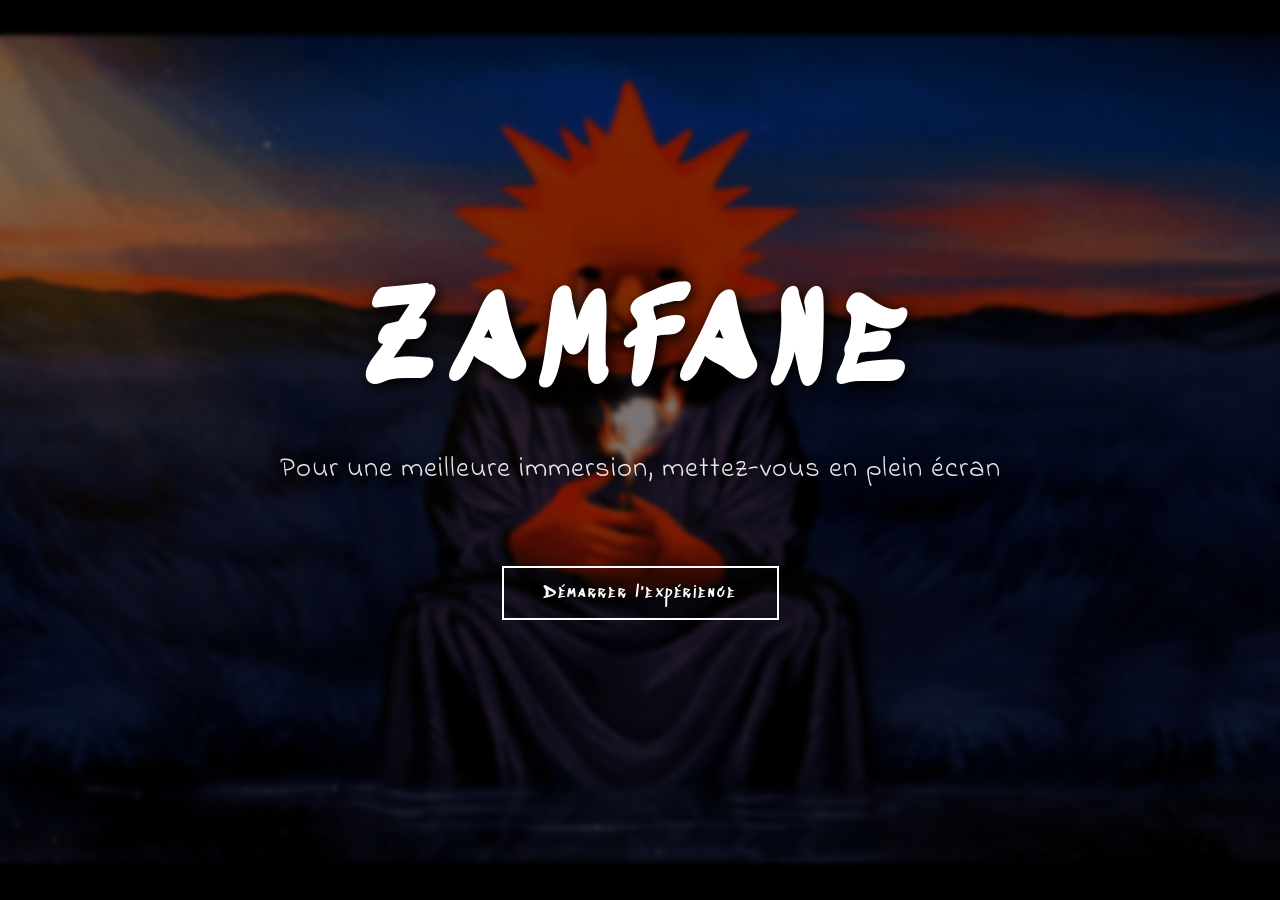
==== index.html @ 23b025a3 "index" ====
<!DOCTYPE html>
<html lang="fr">
<head>
    <meta name="viewport" content="width=device-width, initial-scale=1">
    <link href="https://fonts.googleapis.com/css2?family=Sedgwick+Ave+Display&family=Indie+Flower&display=swap" rel="stylesheet">
    <title>ZAMFANE</title>
    <link rel="stylesheet" href="css/style.css">
</head>
<body>
    <div class="overlay"></div>
    <div class="content">
        <h1>ZAMFANE</h1>

        <p class="fullscreen-text">
            Pour une meilleure immersion, mettez-vous en plein écran
        </p>

        <a href="html/page1.html" class="btn">Démarrer l'expérience</a>
    </div>
</body>
</html>
---- css/style.css ----
* {
    margin: 0;
    padding: 0;
    box-sizing: border-box;
}
body {
    height: 100vh;
    display: flex;
    justify-content: center;
    align-items: center;

    background-image: url("../images/solsad.gif");
    background-size: cover;
    background-position: center;
    background-repeat: no-repeat;

    font-family: 'Sedgwick Ave Display', cursive;
    color: white;
    letter-spacing: 3px;
    text-shadow: 4px 4px 15px rgba(0,0,0,1);

    position: relative;
}
.overlay {
    position: absolute;
    inset: 0;
    background: rgba(0,0,0,0.5);
    backdrop-filter: blur(2.5px);
}
.content {
    position: relative;
    text-align: center;
    z-index: 1;
}
h1 {
    font-size: 7rem;
    letter-spacing: 15px;
    text-transform: uppercase;
    text-shadow: 4px 4px 15px rgba(0,0,0,1);
}
.btn {
    display: inline-block;
    margin-top: 40px;
    padding: 15px 40px;

    font-size: 1rem;
    letter-spacing: 2px;
    text-decoration: none;

    color: white;
    border: 2px solid white;
    background: transparent;

    transition: all 0.3s ease;
}
.btn:hover {
    background: white;
    color: black;
}
.fullscreen-text {
    margin: 28px 0 36px;
    font-family: 'Indie Flower', cursive;
    font-size: 1.8rem;
    letter-spacing: 1px;
    opacity: 0.9;
    text-shadow: 3px 3px 12px rgba(0,0,0,1);
}
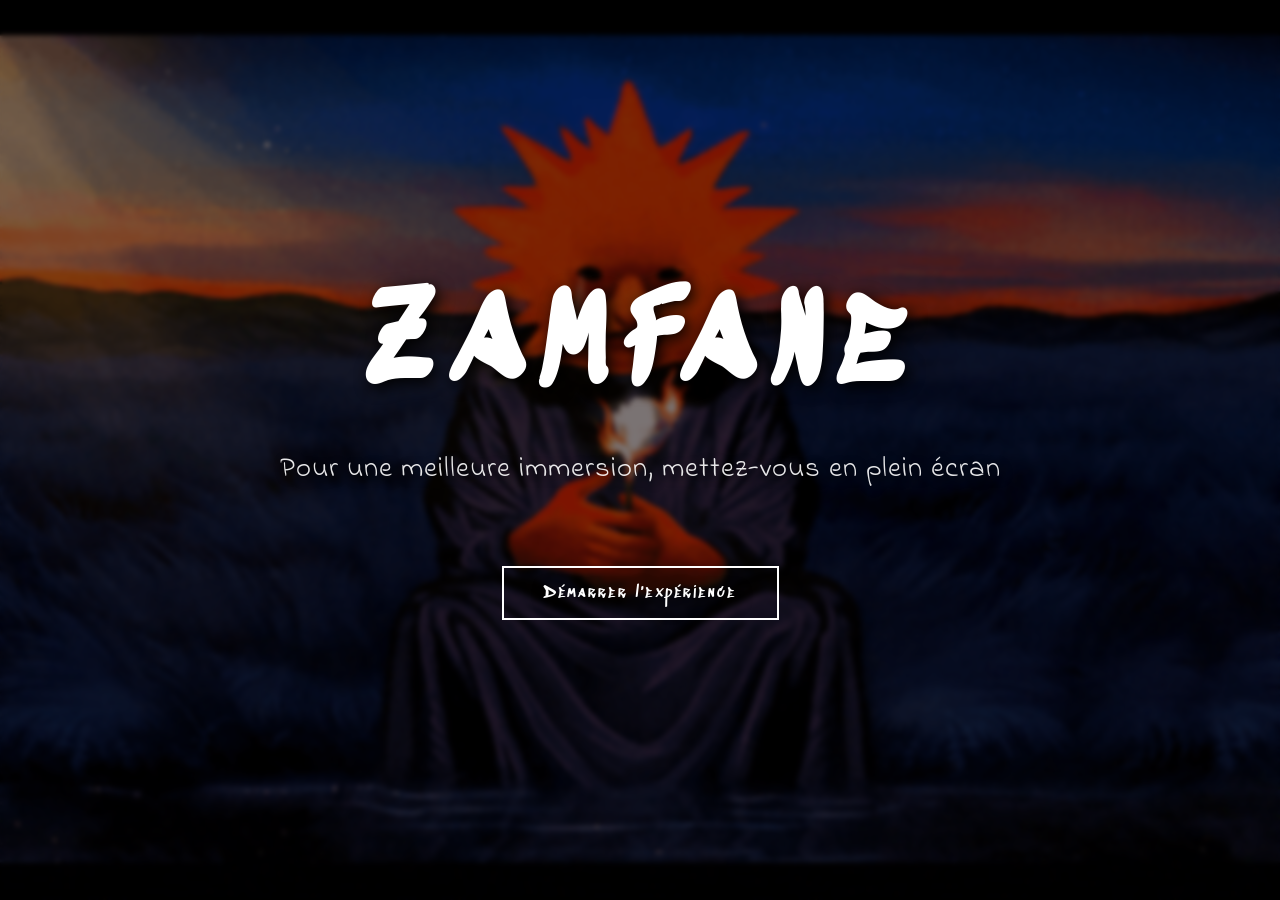
==== commit c393e763: "commentaires" ====
--- a/index.html
+++ b/index.html
@@ -1,21 +1,32 @@
 <!DOCTYPE html>
 <html lang="fr">
 <head>
+    <!-- adaptation de l’affichage au téléphone,
+         importation des polices utilisées sur le site -->
     <meta name="viewport" content="width=device-width, initial-scale=1">
     <link href="https://fonts.googleapis.com/css2?family=Sedgwick+Ave+Display&family=Indie+Flower&display=swap" rel="stylesheet">
     <title>ZAMFANE</title>
     <link rel="stylesheet" href="css/style.css">
 </head>
 <body>
+        <!-- Voile sombre placé sur le fond
+         pour une bonne lisibilité -->
     <div class="overlay"></div>
+
+    <!-- Bloc principal de la page d’accueil :
+         titre, message d’intro
+         et bouton pour commencer -->
     <div class="content">
+
         <h1>ZAMFANE</h1>
 
         <p class="fullscreen-text">
             Pour une meilleure immersion, mettez-vous en plein écran
         </p>
 
+        <!-- redirection vers la page 1 : blindtest -->
         <a href="html/page1.html" class="btn">Démarrer l'expérience</a>
+
     </div>
 </body>
 </html>
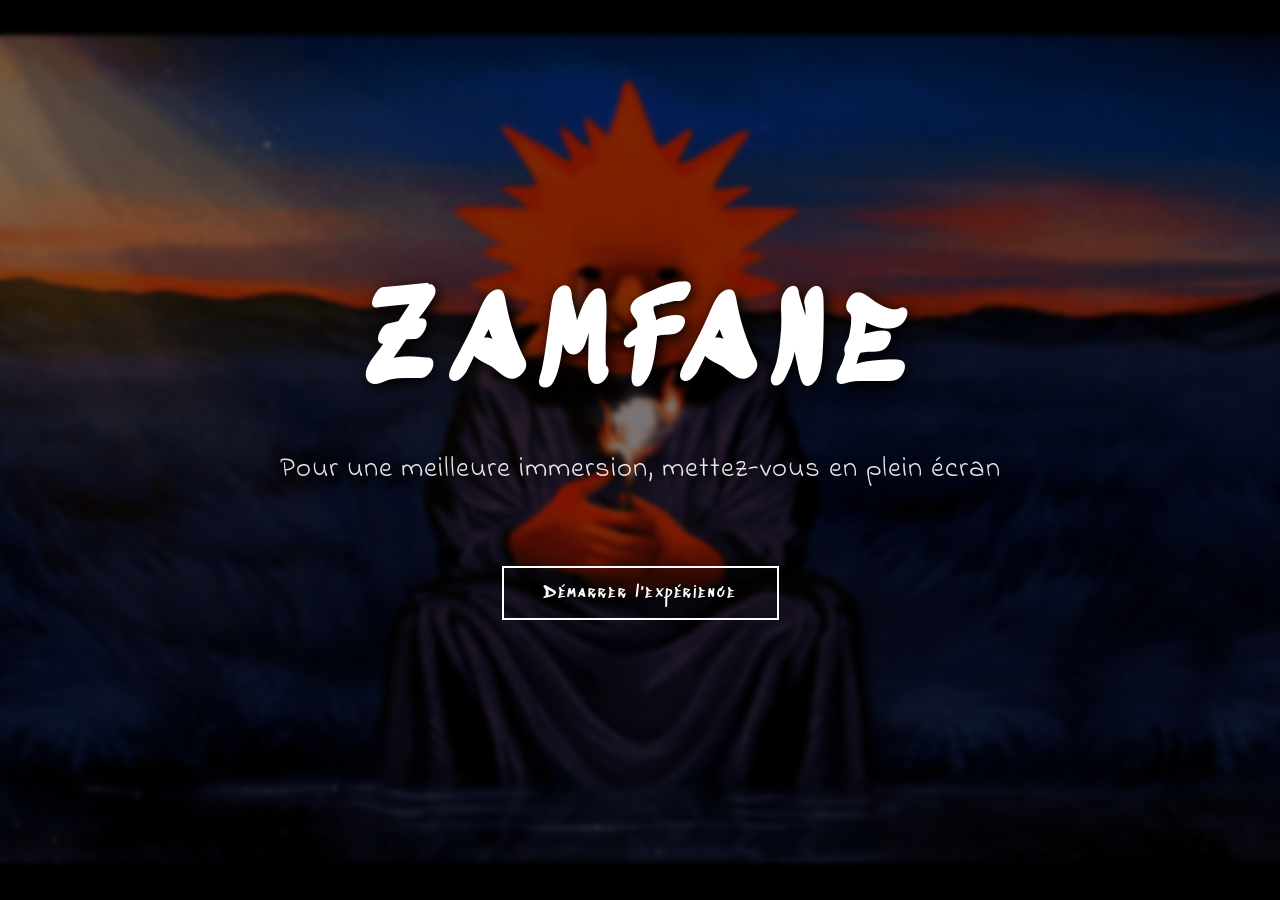
==== commit 911c17d4: "yoyo" ====
--- a/index.html
+++ b/index.html
@@ -1,32 +1,29 @@
 <!DOCTYPE html>
 <html lang="fr">
 <head>
-    <!-- adaptation de l’affichage au téléphone,
-         importation des polices utilisées sur le site -->
+    <meta charset="UTF-8">
+    <!-- Adaptation de l'affichage aux telephones
+         et importation des polices du site -->
     <meta name="viewport" content="width=device-width, initial-scale=1">
     <link href="https://fonts.googleapis.com/css2?family=Sedgwick+Ave+Display&family=Indie+Flower&display=swap" rel="stylesheet">
     <title>ZAMFANE</title>
-    <link rel="stylesheet" href="css/style.css">
+    <link rel="stylesheet" href="css/base.css">
 </head>
 <body>
-        <!-- Voile sombre placé sur le fond
-         pour une bonne lisibilité -->
+    <!-- Voile sombre place sur le fond pour une bonne lisibilite -->
     <div class="overlay"></div>
 
-    <!-- Bloc principal de la page d’accueil :
-         titre, message d’intro
-         et bouton pour commencer -->
+    <!-- Bloc principal de la page d'accueil :
+         titre, message d'intro et bouton pour commencer -->
     <div class="content">
-
         <h1>ZAMFANE</h1>
 
         <p class="fullscreen-text">
             Pour une meilleure immersion, mettez-vous en plein écran
         </p>
 
-        <!-- redirection vers la page 1 : blindtest -->
-        <a href="html/page1.html" class="btn">Démarrer l'expérience</a>
-
+        <!-- Redirection vers la page 1 : le blindtest -->
+        <a href="pages/page1.html" class="btn">Démarrer l'expérience</a>
     </div>
 </body>
-</html>+</html>
--- a/css/base.css
+++ b/css/base.css
@@ -0,0 +1,103 @@
+/* ============================================================
+   base.css
+   Socle commun a tout le site :
+   - reset
+   - variables
+   - fond global et voile sombre
+   - typographie
+   - styles de la page d'accueil (index.html)
+   ============================================================ */
+
+/* --- Variables globales --------------------------------------- */
+:root {
+    --color-text: #ffffff;
+    --color-bg-overlay: rgba(0, 0, 0, 0.5);
+    --color-border: #ffffff;
+    --color-correct: #4cff4c;
+    --color-wrong: #ff4c4c;
+
+    --font-display: 'Sedgwick Ave Display', cursive;
+    --font-hand: 'Indie Flower', cursive;
+
+    --shadow-text: 4px 4px 15px rgba(0, 0, 0, 1);
+}
+
+/* --- Reset ----------------------------------------------------- */
+* {
+    margin: 0;
+    padding: 0;
+    box-sizing: border-box;
+}
+
+/* --- Corps de page (accueil) ---------------------------------- */
+body {
+    min-height: 100vh;
+    display: flex;
+    justify-content: center;
+    align-items: center;
+
+    background-image: url("../assets/images/solsad.gif");
+    background-size: cover;
+    background-position: center;
+    background-repeat: no-repeat;
+
+    font-family: var(--font-display);
+    color: var(--color-text);
+    letter-spacing: 3px;
+    text-shadow: var(--shadow-text);
+
+    position: relative;
+}
+
+/* Voile sombre place sur le fond pour une bonne lisibilite */
+.overlay {
+    position: absolute;
+    inset: 0;
+    background: var(--color-bg-overlay);
+    backdrop-filter: blur(2.5px);
+}
+
+.content {
+    position: relative;
+    text-align: center;
+    z-index: 1;
+    padding: 0 5vw;
+}
+
+h1 {
+    font-size: clamp(3rem, 12vw, 7rem);
+    letter-spacing: clamp(4px, 2vw, 15px);
+    text-transform: uppercase;
+    text-shadow: var(--shadow-text);
+}
+
+/* Bouton generique (lien d'accueil, boutons audio, etc.) */
+.btn {
+    display: inline-block;
+    margin-top: 40px;
+    padding: 15px 40px;
+
+    font-size: 1rem;
+    letter-spacing: 2px;
+    text-decoration: none;
+
+    color: var(--color-text);
+    border: 2px solid var(--color-border);
+    background: transparent;
+
+    transition: all 0.3s ease;
+}
+
+.btn:hover {
+    background: var(--color-text);
+    color: #000;
+}
+
+.fullscreen-text {
+    margin: 28px 0 36px;
+    font-family: var(--font-hand);
+    font-size: clamp(1.2rem, 4vw, 1.8rem);
+    letter-spacing: 1px;
+    opacity: 0.9;
+    text-shadow: 3px 3px 12px rgba(0, 0, 0, 1);
+}
